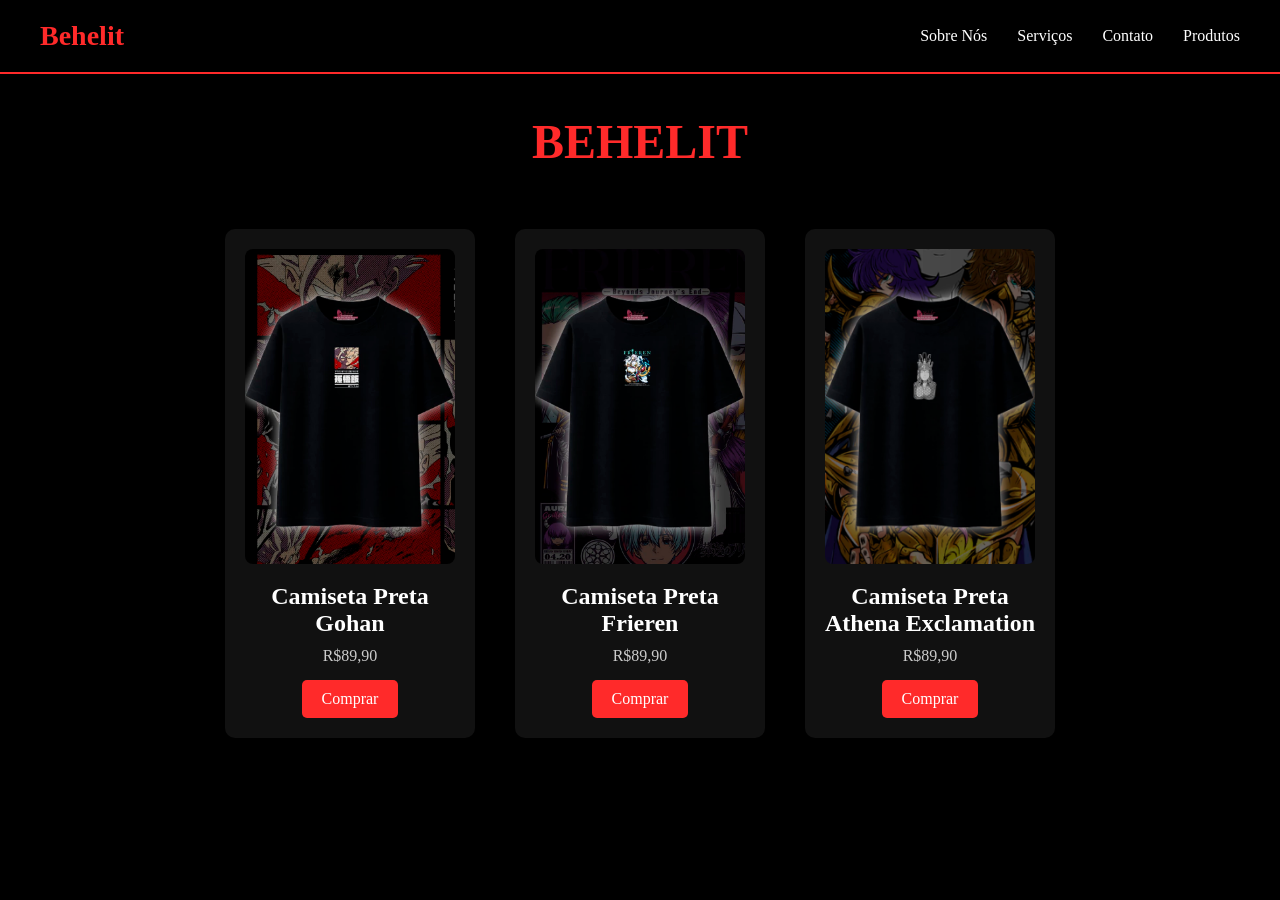
==== Trabalho Final/index.html @ af048be4 "Add files via upload" ====
<!DOCTYPE html>
<html lang="pt-BR">
<head>
  <meta charset="UTF-8">
  <title>Produtos</title>
  <link rel="stylesheet" href="css/produtos.css">
</head>
<nav class="navbar">
  <div class="logo">Behelit</div>

  <ul class="menu">
    <li><a href="sobre.html">Sobre Nós</a></li>
    <li><a href="servico.html">Serviços</a></li>
    <li><a href="contatos.html">Contato</a></li>
    <li><a href="index.html">Produtos</a></li>
  </ul>
</nav>
<body>

<h1 class="titulo">BEHELIT</h1>

<div class="grid">

  <div class="card">
    <img src="img/camisa1.jpg" alt="Camisa 1">
    <h2>Camiseta Preta Gohan</h2>
    <p>R$89,90</p>
    <button onclick="irPara('https:behelit.com.br/produtos/camiseta-preta-gohan-cgsom/')">Comprar</button>
  </div>

  <div class="card">
    <img src="img/camisa2.jpg" alt="Camisa 2">
    <h2>Camiseta Preta Frieren</h2>
    <p>R$89,90</p>
    <button onclick="irPara('https:behelit.com.br/produtos/camiseta-preta-frieren-1febv/')">Comprar</button>
  </div>

  <div class="card">
    <img src="img/camisa3.jpg" alt="Camisa 3">
    <h2>Camiseta Preta Athena Exclamation</h2>
    <p>R$89,90</p>
    <button onclick="irPara('https:behelit.com.br/produtos/camiseta-preta-athena-exclamation-zmjz2/')">Comprar</button>
  </div>

</div>

<script>
function irPara(url) {
  window.location.href = url;
}
</script>

</body>
</html>
---- Trabalho Final/css/produtos.css ----
* {
  margin: 0;
  padding: 0;
  box-sizing: border-box;
}

body {
  background: #000;
  font-family: Arial, sans-serif;
  color: white;
  min-height: 100vh;
    font-family: "Metamorphous", serif;

}

.titulo {
  text-align: center;
  margin: 40px 0;
  color: #ff2a2a;
  font-size: 48px;
    font-family: "Metamorphous", serif;
}

.grid {
  display: flex;
  justify-content: center;
  gap: 40px;
  flex-wrap: wrap;
  padding: 20px;
}

.card {
  background: #111;
  padding: 20px;
  border-radius: 10px;
  text-align: center;
  width: 250px;
  transition: 0.3s;
}

.card:hover {
  transform: scale(1.05);
}

.card img {
  width: 100%;
  border-radius: 8px;
}

.card h2 {
  margin: 15px 0 10px;
}

.card p {
  margin-bottom: 15px;
  color: #ccc;
    font-family: "Metamorphous", serif;

}

button {
  background: #ff2a2a;
  border: none;
  padding: 10px 20px;
  color: white;
  cursor: pointer;
  font-size: 16px;
  border-radius: 5px;
    font-family: "Metamorphous", serif;

}

button:hover {
  background: #cc0000;
}
.navbar {
  width: 100%;
  padding: 20px 40px;
  background: #000;
  display: flex;
  justify-content: space-between;
  align-items: center;
  border-bottom: 2px solid #ff2a2a;
}

.logo {
  color: #ff2a2a;
  font-size: 28px;
  font-weight: bold;
}

.menu {
  list-style: none;
  display: flex;
  gap: 30px;
}

.menu li a {
  text-decoration: none;
  color: white;
  font-size: 16px;
  transition: 0.3s;
}

.menu li a:hover {
  color: #ff2a2a;
}
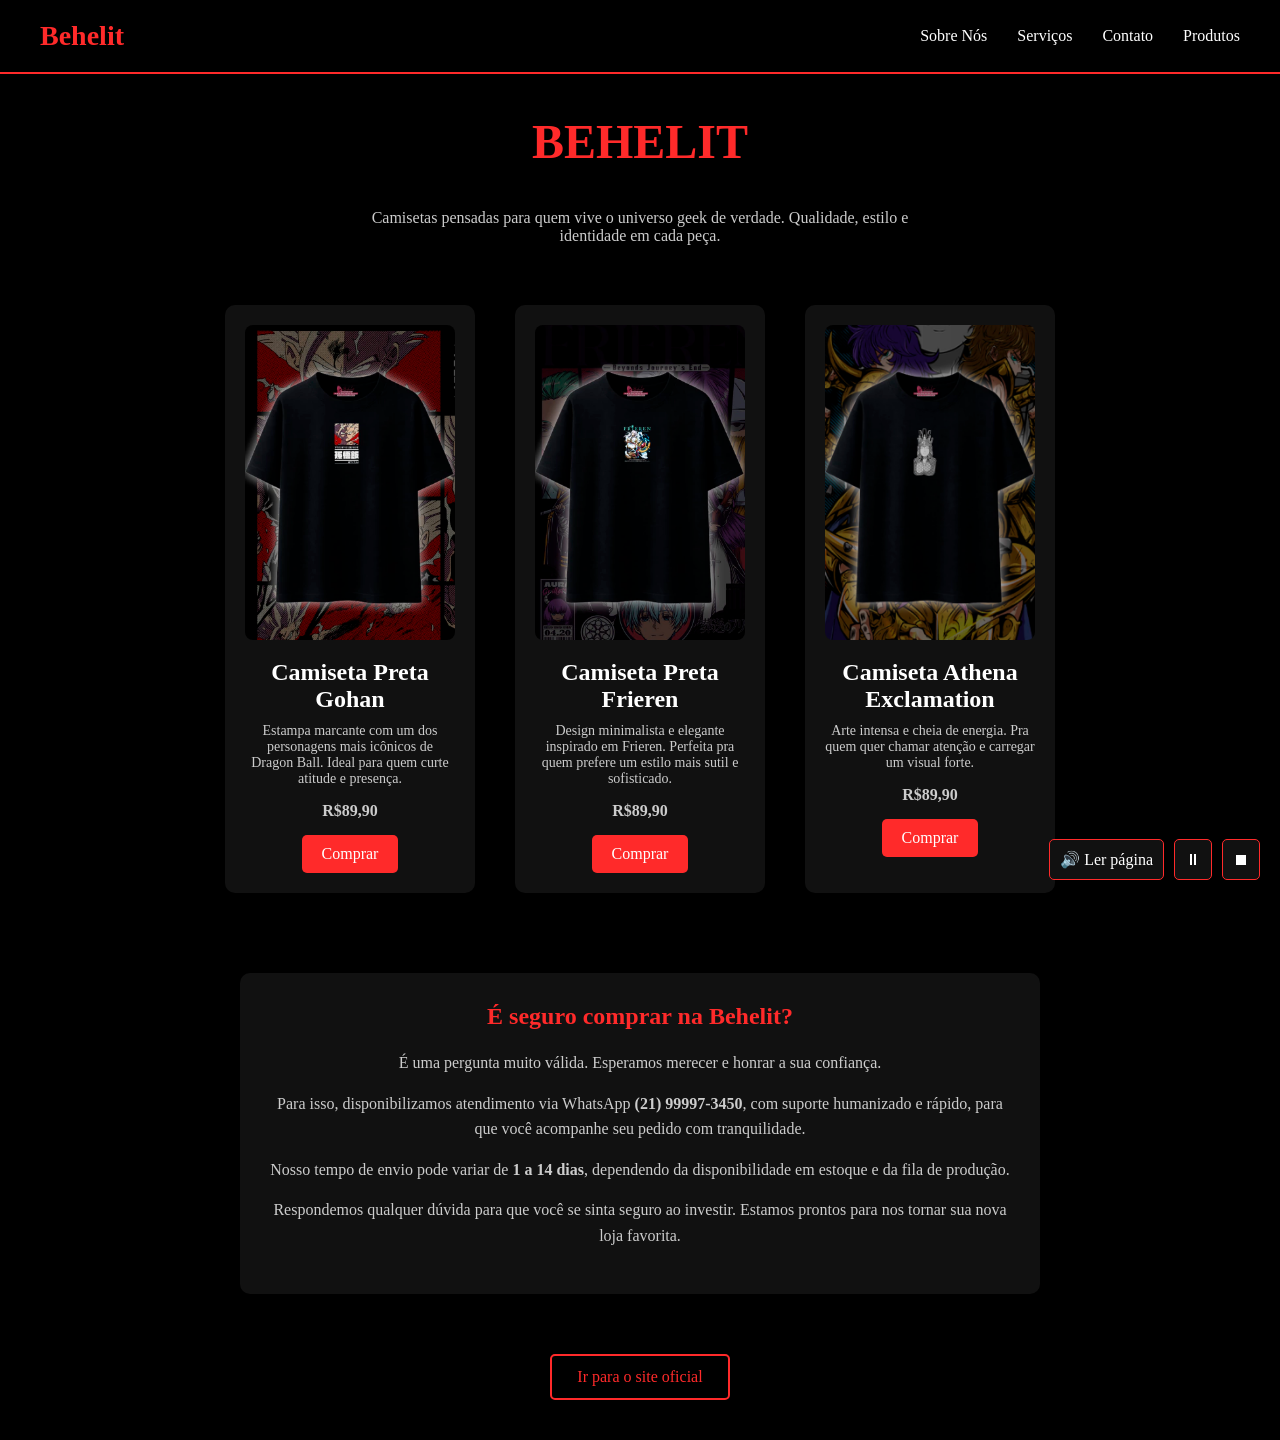
==== commit 64659cc7: "Add files via upload" ====
--- a/Trabalho Final/index.html
+++ b/Trabalho Final/index.html
@@ -4,8 +4,12 @@
   <meta charset="UTF-8">
   <title>Produtos</title>
   <link rel="stylesheet" href="css/produtos.css">
+  <link rel="icon" href="favicon.ico">
 </head>
-<nav class="navbar">
+
+<body>
+
+<nav class="navbar" data-no-read>
   <div class="logo">Behelit</div>
 
   <ul class="menu">
@@ -15,34 +19,74 @@
     <li><a href="index.html">Produtos</a></li>
   </ul>
 </nav>
-<body>
+
+<div class="acessibilidade">
+  <button onclick="lerPagina()">🔊 Ler página</button>
+  <button onclick="pausar()">⏸</button>
+  <button onclick="parar()">⏹</button>
+</div>
 
 <h1 class="titulo">BEHELIT</h1>
+
+<p class="descricao-loja">
+Camisetas pensadas para quem vive o universo geek de verdade.
+Qualidade, estilo e identidade em cada peça.
+</p>
 
 <div class="grid">
 
   <div class="card">
-    <img src="img/camisa1.jpg" alt="Camisa 1">
+    <img src="img/camisa1.jpg" alt="Camisa Gohan">
     <h2>Camiseta Preta Gohan</h2>
-    <p>R$89,90</p>
+    <p class="desc">Estampa marcante com um dos personagens mais icônicos de Dragon Ball. Ideal para quem curte atitude e presença.</p>
+    <p class="preco">R$89,90</p>
     <button onclick="irPara('https:behelit.com.br/produtos/camiseta-preta-gohan-cgsom/')">Comprar</button>
   </div>
 
   <div class="card">
-    <img src="img/camisa2.jpg" alt="Camisa 2">
+    <img src="img/camisa2.jpg" alt="Camisa Frieren">
     <h2>Camiseta Preta Frieren</h2>
-    <p>R$89,90</p>
+    <p class="desc">Design minimalista e elegante inspirado em Frieren. Perfeita pra quem prefere um estilo mais sutil e sofisticado.</p>
+    <p class="preco">R$89,90</p>
     <button onclick="irPara('https:behelit.com.br/produtos/camiseta-preta-frieren-1febv/')">Comprar</button>
   </div>
 
   <div class="card">
-    <img src="img/camisa3.jpg" alt="Camisa 3">
-    <h2>Camiseta Preta Athena Exclamation</h2>
-    <p>R$89,90</p>
+    <img src="img/camisa3.jpg" alt="Camisa Athena">
+    <h2>Camiseta Athena Exclamation</h2>
+    <p class="desc">Arte intensa e cheia de energia. Pra quem quer chamar atenção e carregar um visual forte.</p>
+    <p class="preco">R$89,90</p>
     <button onclick="irPara('https:behelit.com.br/produtos/camiseta-preta-athena-exclamation-zmjz2/')">Comprar</button>
   </div>
 
 </div>
+
+<section class="confianca">
+  <h2>É seguro comprar na Behelit?</h2>
+
+  <p>
+    É uma pergunta muito válida. Esperamos merecer e honrar a sua confiança.
+  </p>
+
+  <p>
+    Para isso, disponibilizamos atendimento via WhatsApp <strong>(21) 99997-3450</strong>,
+    com suporte humanizado e rápido, para que você acompanhe seu pedido com tranquilidade.
+  </p>
+
+  <p>
+    Nosso tempo de envio pode variar de <strong>1 a 14 dias</strong>, dependendo da disponibilidade
+    em estoque e da fila de produção.
+  </p>
+
+  <p>
+    Respondemos qualquer dúvida para que você se sinta seguro ao investir.
+    Estamos prontos para nos tornar sua nova loja favorita.
+  </p>
+</section>
+
+<a href="https://behelit.com.br" target="_blank" class="botao-site">
+  Ir para o site oficial
+</a>
 
 <script>
 function irPara(url) {
@@ -50,5 +94,7 @@
 }
 </script>
 
+<script src="js/acessibilidade.js"></script>
+
 </body>
 </html>
--- a/Trabalho Final/css/produtos.css
+++ b/Trabalho Final/css/produtos.css
@@ -104,4 +104,78 @@
 
 .menu li a:hover {
   color: #ff2a2a;
+}
+.descricao-loja {
+  text-align: center;
+  max-width: 600px;
+  margin: 10px auto 40px;
+  color: #ccc;
+}
+
+.desc {
+  font-size: 14px;
+  color: #bbb;
+  margin: 10px 0;
+}
+
+.preco {
+  margin: 10px 0;
+  font-weight: bold;
+}
+
+.confianca {
+  max-width: 800px;
+  margin: 60px auto;
+  padding: 30px;
+  background: #111;
+  border-radius: 10px;
+  text-align: center;
+}
+
+.confianca h2 {
+  color: #ff2a2a;
+  margin-bottom: 20px;
+}
+
+.confianca p {
+  margin-bottom: 15px;
+  color: #ccc;
+  line-height: 1.6;
+}
+.botao-site {
+  display: block;
+  width: fit-content;
+  margin: 20px auto 40px;
+  padding: 12px 25px;
+  background: transparent;
+  color: #ff2a2a;
+  border: 2px solid #ff2a2a;
+  text-decoration: none;
+  border-radius: 5px;
+  transition: 0.3s;
+}
+
+.botao-site:hover {
+  background: #ff2a2a;
+  color: #000;
+}
+
+.acessibilidade {
+  position: fixed;
+  bottom: 20px;
+  right: 20px;
+  display: flex;
+  gap: 10px;
+}
+
+.acessibilidade button {
+  background: #111;
+  color: white;
+  border: 1px solid #ff2a2a;
+  padding: 10px;
+  cursor: pointer;
+}
+
+.acessibilidade button:hover {
+  background: #ff2a2a;
 }
